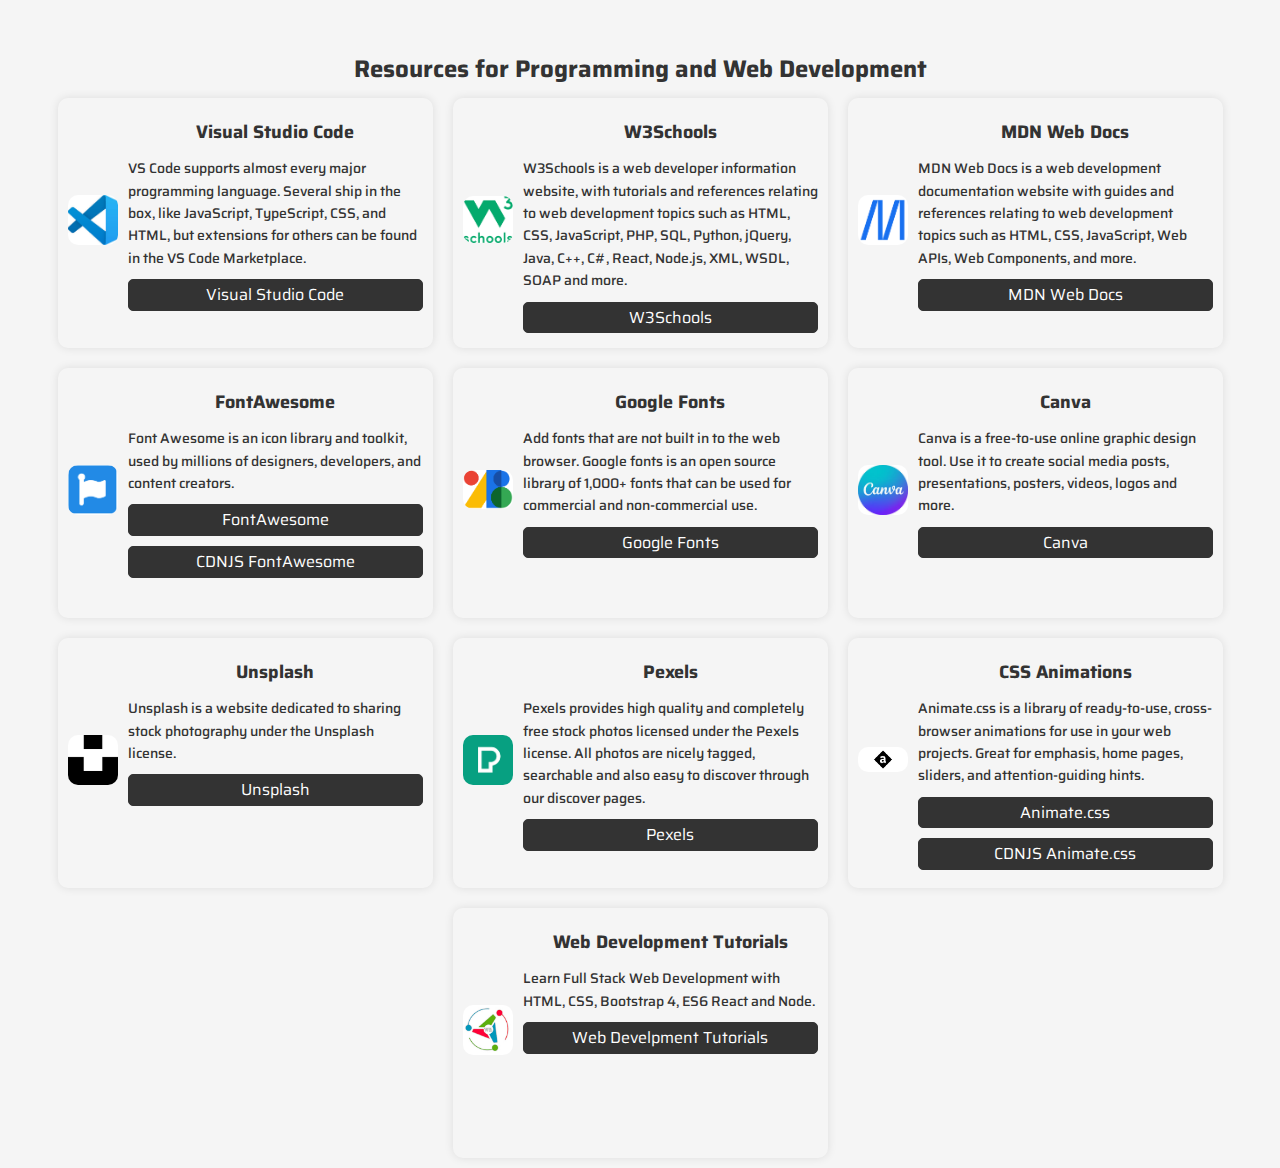
==== index.html @ e62a18b2 "Add files via upload" ====
<!DOCTYPE html>
<html lang="en">

<head>
    <meta charset="UTF-8">
    <meta name="viewport" content="width=device-width, initial-scale=1.0">
    <title>Resources for Programming and Web Development</title>
    <link rel="stylesheet" href="https://cdnjs.cloudflare.com/ajax/libs/font-awesome/6.6.0/css/all.min.css"
        integrity="sha512-Kc323vGBEqzTmouAECnVceyQqyqdsSiqLQISBL29aUW4U/M7pSPA/gEUZQqv1cwx4OnYxTxve5UMg5GT6L4JJg=="
        crossorigin="anonymous" referrerpolicy="no-referrer" />

    <link rel="stylesheet" href="./style.css">
</head>

<body>
    <section class="resources" id="resources">
        <h2>Resources for Programming and Web Development</h2>
        <div class="resources-container">
            <div class="resource-card">
                <div class="resource-card-image">
                    <img src="./vs_code.png" alt="w3schools logo">
                </div>
                <div class="resource-card-content">
                    <h3>Visual Studio Code</h3>
                    <p>VS Code supports almost every major programming language. Several ship in the box, like
                        JavaScript,
                        TypeScript, CSS, and
                        HTML, but extensions for others can be found in the VS Code Marketplace.</p>
                    <a href="https://code.visualstudio.com/" target="_blank " class="resource-link">Visual Studio
                        Code</a>
                </div>
            </div>
            <div class="resource-card">
                <div class="resource-card-image">
                    <img src="./w3schools.png" alt="w3schools logo">
                </div>
                <div class="resource-card-content">
                    <h3>W3Schools</h3>
                    <p>W3Schools is a web developer information website, with tutorials and references relating to web
                        development topics such as HTML, CSS, JavaScript, PHP, SQL, Python, jQuery, Java, C++, C#,
                        React,
                        Node.js, XML, WSDL, SOAP and more.</p>
                    <a href="https://www.w3schools.com/" target="_blank " class="resource-link">W3Schools</a>
                </div>
            </div>
            <div class="resource-card">
                <div class="resource-card-image">
                    <img src="./mdn_logo.png" alt="MDN logo">
                </div>
                <div class="resource-card-content">
                    <h3>MDN Web Docs</h3>
                    <p>MDN Web Docs is a web development documentation website with guides and references relating to
                        web
                        development topics such as HTML, CSS, JavaScript, Web APIs, Web Components, and more.</p>
                    <a href="https://developer.mozilla.org/en-US/" target="_blank " class="resource-link">MDN Web
                        Docs</a>
                </div>
            </div>
            <div class="resource-card">
                <div class="resource-card-image">
                    <img src="./fontawesome_logo.png" alt="fontawesome logo">
                </div>
                <div class="resource-card-content">
                    <h3>FontAwesome</h3>
                    <p>Font Awesome is an icon library and toolkit, used by millions of designers, developers, and
                        content
                        creators.</p>
                    <a href="https://fontawesome.com/" target="_blank " class="resource-link">FontAwesome</a>
                    <a href="https://cdnjs.com/libraries/font-awesome" target="_blank " class="resource-link">CDNJS
                        FontAwesome</a>
                </div>
            </div>
            <div class="resource-card">
                <div class="resource-card-image">
                    <img src="./google_fonts_logo.png" alt="google fonts logo">
                </div>
                <div class="resource-card-content">
                    <h3>Google Fonts</h3>
                    <p>Add fonts that are not built in to the web browser. Google fonts is an open source library of
                        1,000+
                        fonts that can be used for commercial and non-commercial use.</p>
                    <a href="https://fonts.google.com/" target="_blank " class="resource-link">Google Fonts</a>
                </div>
            </div>
            <div class="resource-card">
                <div class="resource-card-image">
                    <img src="./canva_logo1.png" alt="Canva logo">
                </div>
                <div class="resource-card-content">
                    <h3>Canva</h3>
                    <p>Canva is a free-to-use online graphic design tool. Use it to create social media posts,
                        presentations, posters, videos,
                        logos and more. </p>
                    <a href="https://www.canva.com/" target="_blank " class="resource-link">Canva</a>
                </div>
            </div>
            <div class="resource-card">
                <div class="resource-card-image">
                    <img src="./unsplash_logo.png" alt="unsplash logo">
                </div>
                <div class="resource-card-content">
                    <h3>Unsplash</h3>
                    <p>Unsplash is a website dedicated to sharing stock photography under the Unsplash license. </p>
                    <a href="https://unsplash.com/" target="_blank " class="resource-link">Unsplash</a>
                </div>
            </div>
            <div class="resource-card">
                <div class="resource-card-image">
                    <img src="./pexels_logo.png" alt="pexels logo">
                </div>
                <div class="resource-card-content">
                    <h3>Pexels</h3>
                    <p>Pexels provides high quality and completely free stock photos licensed under the Pexels license.
                        All photos are nicely tagged, searchable and also easy to discover through our discover pages.
                    </p>
                    <a href="https://www.pexels.com/" target="_blank " class="resource-link">Pexels</a>
                </div>
            </div>
            <div class="resource-card">
                <div class="resource-card-image">
                    <img src="./animate_logo.png" alt="animate.css logo">
                </div>
                <div class="resource-card-content">
                    <h3>CSS Animations</h3>
                    <p>Animate.css is a library of ready-to-use, cross-browser animations for use in your web projects.
                        Great for emphasis,
                        home pages, sliders, and attention-guiding hints.</p>
                    <a href="https://animate.style/" target="_blank " class="resource-link">Animate.css</a>
                    <a href="https://cdnjs.com/libraries/animate.css" target="_blank " class="resource-link">CDNJS
                        Animate.css</a>
                </div>
            </div>
            <div class="resource-card">
                <div class="resource-card-image">
                    <img src="./tutorials_logo.jpg" alt="Tutorials Logo">
                </div>
                <div class="resource-card-content">
                    <h3>Web Development Tutorials</h3>
                    <p>Learn Full Stack Web Development with HTML, CSS, Bootstrap 4, ES6 React and Node.</p>

                    <a href="https://www.youtube.com/playlist?list=PLwoh6bBAszPrES-EOajos_E9gvRbL27wz" target="_blank "
                        class="resource-link">Web Develpment Tutorials</a>
                </div>
            </div>
        </div>


    </section>
    <script src="./script.js"></script>
</body>

</html>
---- style.css ----
@import url('https://fonts.googleapis.com/css2?family=Audiowide&family=Saira:ital,wght@0,100..900;1,100..900&display=swap');

* {
    padding: 0;
    margin: 0;
    box-sizing: border-box;
}

html {
    scroll-behavior: smooth;
    font-size: 62.5%;
}

body {
    font-family: 'Saira', sans-serif;
    background-color: #f5f5f5;
    color: #333;
    font-size: 1.6rem;
    line-height: 1.6;
    margin-top: 5rem;
}

.resources {
    display: flex;
    justify-content: center;
    align-items: center;
    flex-direction: column;
    margin: 0 auto;
    max-width: 1200px;
    height: 100vh;
    min-height: fit-content;

    h2 {
        text-align: center;
    }


    .resources-container {
        display: flex;
        justify-content: center;
        align-items: center;
        flex-direction: row;
        margin: 0 auto;

        flex-wrap: wrap;

        .resource-card {
            display: flex;
            justify-content: center;
            align-items: start;
            flex-direction: row;

            width: 375px;
            height: 250px;
            margin: 1rem;
            padding: 1rem;
            border-radius: 1rem;
            box-shadow: 0 0 10px rgba(0, 0, 0, 0.1);
            transition: all 0.3s ease-in-out;


            .resource-card-image {

                align-self: center;

                img {
                    width: 50px;
                    border-radius: 1rem;
                    object-fit: cover;
                    margin-right: 1rem;
                }
            }

            .resource-card-content {
                display: flex;
                justify-content: center;
                align-items: center;
                flex-direction: column;
                margin-top: 1rem;
                width: 300px;

                h3 {
                    font-size: 1.8rem;
                    font-weight: 700;
                    color: #333;
                    margin-bottom: 1rem;
                }

                p {
                    font-size: 1.4rem;
                    font-weight: 500;
                    color: #333;
                }

                a {
                    background-color: #333;
                    color: #fff;
                    width: 100%;
                    text-align: center;
                    padding: 0.2rem 1rem;
                    border-radius: 0.5rem;
                    text-decoration: none;
                    margin-top: 1rem;
                    transition: all 0.3s ease-in-out;
                    border: #333 solid 1px;
                }

                a:hover {
                    background-color: transparent;
                    border: #555 solid 1px;
                    color: #333;

                }

            }
        }

    }
}
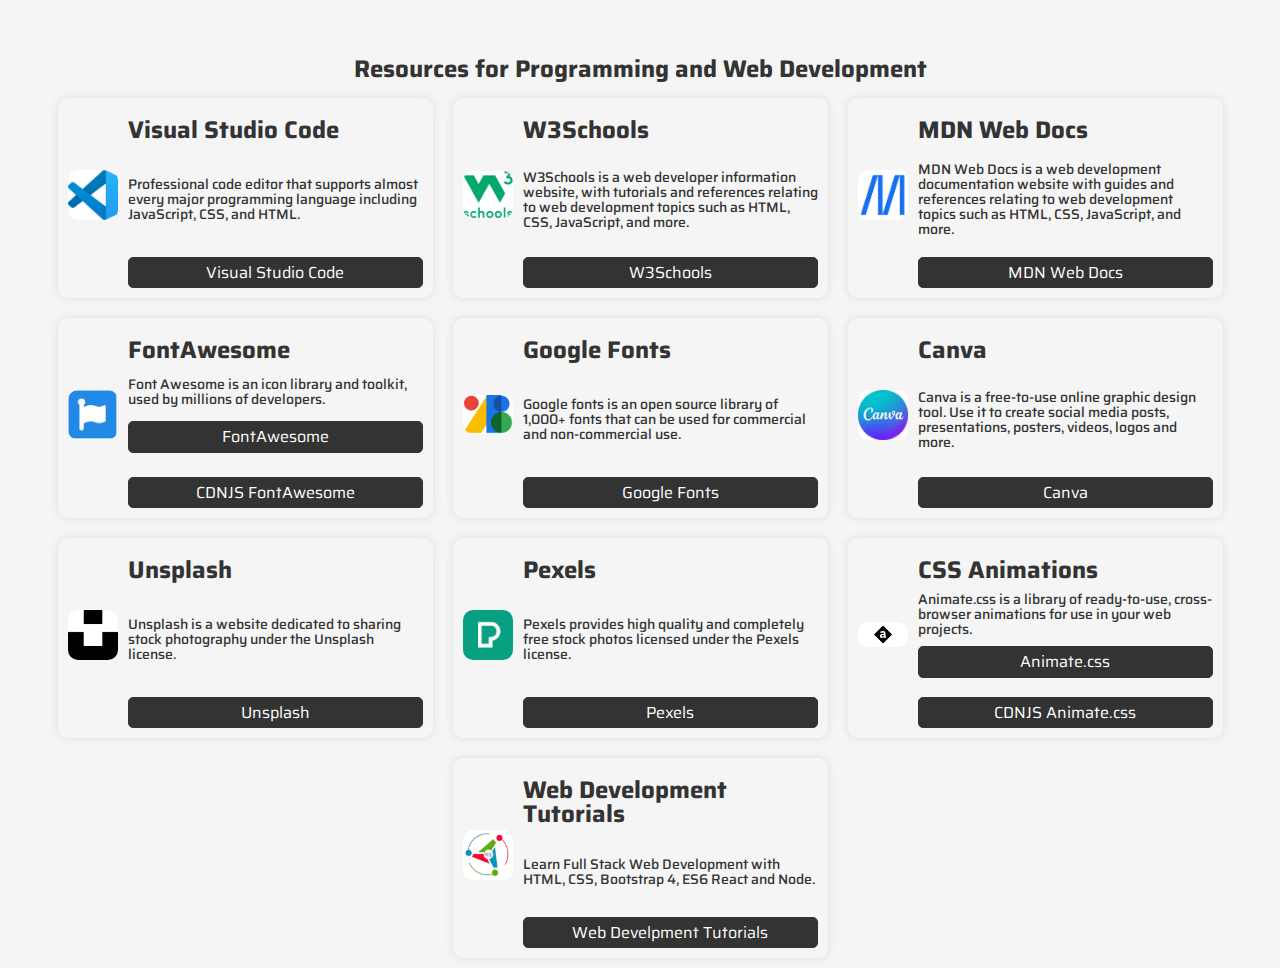
==== commit bcfe50cb: "Add files via upload" ====
--- a/index.html
+++ b/index.html
@@ -22,10 +22,10 @@
                 </div>
                 <div class="resource-card-content">
                     <h3>Visual Studio Code</h3>
-                    <p>VS Code supports almost every major programming language. Several ship in the box, like
+                    <p>Professional code editor that supports almost every major programming language including
                         JavaScript,
-                        TypeScript, CSS, and
-                        HTML, but extensions for others can be found in the VS Code Marketplace.</p>
+                        CSS, and
+                        HTML.</p>
                     <a href="https://code.visualstudio.com/" target="_blank " class="resource-link">Visual Studio
                         Code</a>
                 </div>
@@ -37,9 +37,7 @@
                 <div class="resource-card-content">
                     <h3>W3Schools</h3>
                     <p>W3Schools is a web developer information website, with tutorials and references relating to web
-                        development topics such as HTML, CSS, JavaScript, PHP, SQL, Python, jQuery, Java, C++, C#,
-                        React,
-                        Node.js, XML, WSDL, SOAP and more.</p>
+                        development topics such as HTML, CSS, JavaScript, and more.</p>
                     <a href="https://www.w3schools.com/" target="_blank " class="resource-link">W3Schools</a>
                 </div>
             </div>
@@ -51,7 +49,7 @@
                     <h3>MDN Web Docs</h3>
                     <p>MDN Web Docs is a web development documentation website with guides and references relating to
                         web
-                        development topics such as HTML, CSS, JavaScript, Web APIs, Web Components, and more.</p>
+                        development topics such as HTML, CSS, JavaScript, and more.</p>
                     <a href="https://developer.mozilla.org/en-US/" target="_blank " class="resource-link">MDN Web
                         Docs</a>
                 </div>
@@ -62,9 +60,7 @@
                 </div>
                 <div class="resource-card-content">
                     <h3>FontAwesome</h3>
-                    <p>Font Awesome is an icon library and toolkit, used by millions of designers, developers, and
-                        content
-                        creators.</p>
+                    <p>Font Awesome is an icon library and toolkit, used by millions of developers.</p>
                     <a href="https://fontawesome.com/" target="_blank " class="resource-link">FontAwesome</a>
                     <a href="https://cdnjs.com/libraries/font-awesome" target="_blank " class="resource-link">CDNJS
                         FontAwesome</a>
@@ -76,7 +72,7 @@
                 </div>
                 <div class="resource-card-content">
                     <h3>Google Fonts</h3>
-                    <p>Add fonts that are not built in to the web browser. Google fonts is an open source library of
+                    <p>Google fonts is an open source library of
                         1,000+
                         fonts that can be used for commercial and non-commercial use.</p>
                     <a href="https://fonts.google.com/" target="_blank " class="resource-link">Google Fonts</a>
@@ -111,7 +107,6 @@
                 <div class="resource-card-content">
                     <h3>Pexels</h3>
                     <p>Pexels provides high quality and completely free stock photos licensed under the Pexels license.
-                        All photos are nicely tagged, searchable and also easy to discover through our discover pages.
                     </p>
                     <a href="https://www.pexels.com/" target="_blank " class="resource-link">Pexels</a>
                 </div>
@@ -123,8 +118,7 @@
                 <div class="resource-card-content">
                     <h3>CSS Animations</h3>
                     <p>Animate.css is a library of ready-to-use, cross-browser animations for use in your web projects.
-                        Great for emphasis,
-                        home pages, sliders, and attention-guiding hints.</p>
+                    </p>
                     <a href="https://animate.style/" target="_blank " class="resource-link">Animate.css</a>
                     <a href="https://cdnjs.com/libraries/animate.css" target="_blank " class="resource-link">CDNJS
                         Animate.css</a>
--- a/style.css
+++ b/style.css
@@ -51,7 +51,7 @@
             flex-direction: row;
 
             width: 375px;
-            height: 250px;
+            height: 200px;
             margin: 1rem;
             padding: 1rem;
             border-radius: 1rem;
@@ -73,26 +73,32 @@
 
             .resource-card-content {
                 display: flex;
-                justify-content: center;
-                align-items: center;
+                justify-content: space-between;
+                align-items: start;
                 flex-direction: column;
                 margin-top: 1rem;
                 width: 300px;
+                height: 100%;
 
                 h3 {
-                    font-size: 1.8rem;
+                    font-size: 2.4rem;
+                    line-height: 2.4rem;
                     font-weight: 700;
                     color: #333;
-                    margin-bottom: 1rem;
+
                 }
 
                 p {
+
                     font-size: 1.4rem;
+                    line-height: 1.5rem;
                     font-weight: 500;
                     color: #333;
                 }
 
                 a {
+
+                    justify-self: end;
                     background-color: #333;
                     color: #fff;
                     width: 100%;
@@ -100,7 +106,7 @@
                     padding: 0.2rem 1rem;
                     border-radius: 0.5rem;
                     text-decoration: none;
-                    margin-top: 1rem;
+                    margin-bottom: 1rem;
                     transition: all 0.3s ease-in-out;
                     border: #333 solid 1px;
                 }
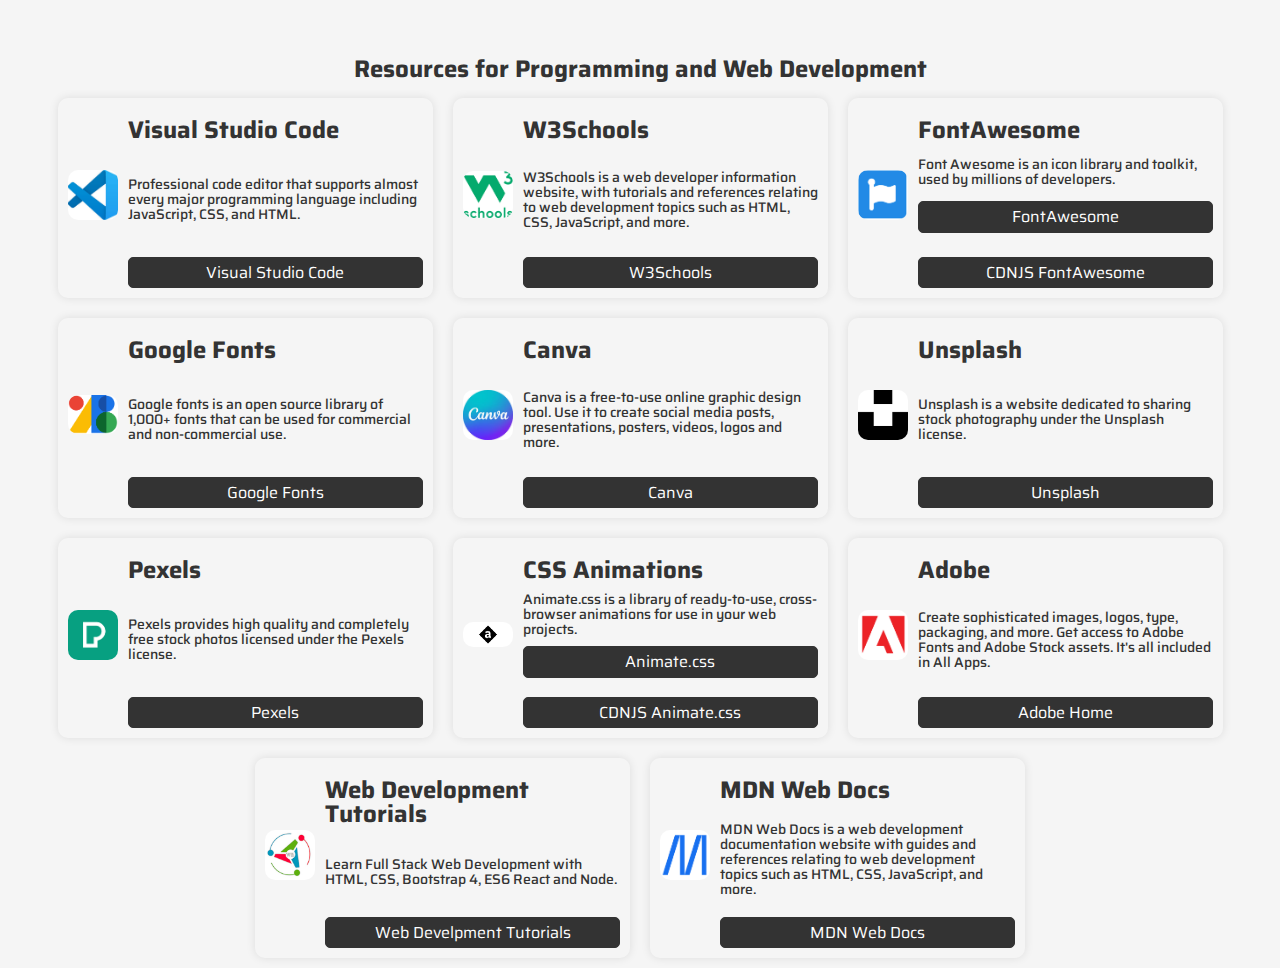
==== commit d0b69a93: "Add files via upload" ====
--- a/index.html
+++ b/index.html
@@ -13,6 +13,13 @@
 </head>
 
 <body>
+    <!-- <div class="menu">
+        <a href="#" id="menu-icon">
+            <div class="bar"></div>
+            <div class="bar"></div>
+            <div class="bar"></div>
+        </a>
+    </div> -->
     <section class="resources" id="resources">
         <h2>Resources for Programming and Web Development</h2>
         <div class="resources-container">
@@ -41,19 +48,7 @@
                     <a href="https://www.w3schools.com/" target="_blank " class="resource-link">W3Schools</a>
                 </div>
             </div>
-            <div class="resource-card">
-                <div class="resource-card-image">
-                    <img src="./mdn_logo.png" alt="MDN logo">
-                </div>
-                <div class="resource-card-content">
-                    <h3>MDN Web Docs</h3>
-                    <p>MDN Web Docs is a web development documentation website with guides and references relating to
-                        web
-                        development topics such as HTML, CSS, JavaScript, and more.</p>
-                    <a href="https://developer.mozilla.org/en-US/" target="_blank " class="resource-link">MDN Web
-                        Docs</a>
-                </div>
-            </div>
+
             <div class="resource-card">
                 <div class="resource-card-image">
                     <img src="./fontawesome_logo.png" alt="fontawesome logo">
@@ -126,6 +121,17 @@
             </div>
             <div class="resource-card">
                 <div class="resource-card-image">
+                    <img src="./adobe_logo.png" alt="Adobe logo">
+                </div>
+                <div class="resource-card-content">
+                    <h3>Adobe</h3>
+                    <p>Create sophisticated images, logos, type, packaging, and more. Get access to Adobe Fonts and
+                        Adobe Stock assets. It's all included in All Apps.</p>
+                    <a href="https://www.adobe.com/home" target="_blank " class="resource-link">Adobe Home</a>
+                </div>
+            </div>
+            <div class="resource-card">
+                <div class="resource-card-image">
                     <img src="./tutorials_logo.jpg" alt="Tutorials Logo">
                 </div>
                 <div class="resource-card-content">
@@ -136,6 +142,19 @@
                         class="resource-link">Web Develpment Tutorials</a>
                 </div>
             </div>
+            <div class="resource-card">
+                <div class="resource-card-image">
+                    <img src="./mdn_logo.png" alt="MDN logo">
+                </div>
+                <div class="resource-card-content">
+                    <h3>MDN Web Docs</h3>
+                    <p>MDN Web Docs is a web development documentation website with guides and references relating to
+                        web
+                        development topics such as HTML, CSS, JavaScript, and more.</p>
+                    <a href="https://developer.mozilla.org/en-US/" target="_blank " class="resource-link">MDN Web
+                        Docs</a>
+                </div>
+            </div>
         </div>
 
 
--- a/style.css
+++ b/style.css
@@ -122,4 +122,38 @@
         }
 
     }
+}
+
+.menu {
+    a#menu-icon {
+        display: inline-block;
+        padding: 10px;
+    }
+
+    a#menu-icon .bar {
+        margin: 4px;
+        width: 40px;
+        height: 5px;
+        background: #000;
+        border-radius: 1.5px;
+        transition: all 0.3s ease-in-out;
+    }
+
+
+    a#menu-icon.close .bar:first-child {
+        -webkit-transform: translateY(9px) rotate(45deg);
+        -ms-transform: translateY(9px) rotate(45deg);
+        transform: translateY(9px) rotate(45deg);
+
+    }
+
+    a#menu-icon.close .bar:nth-child(2) {
+        opacity: 0;
+    }
+
+    a#menu-icon.close .bar:last-child {
+        -webkit-transform: translateY(-9px) rotate(-45deg);
+        -ms-transform: translateY(-9px) rotate(-45deg);
+        transform: translateY(-9px) rotate(-45deg);
+    }
 }